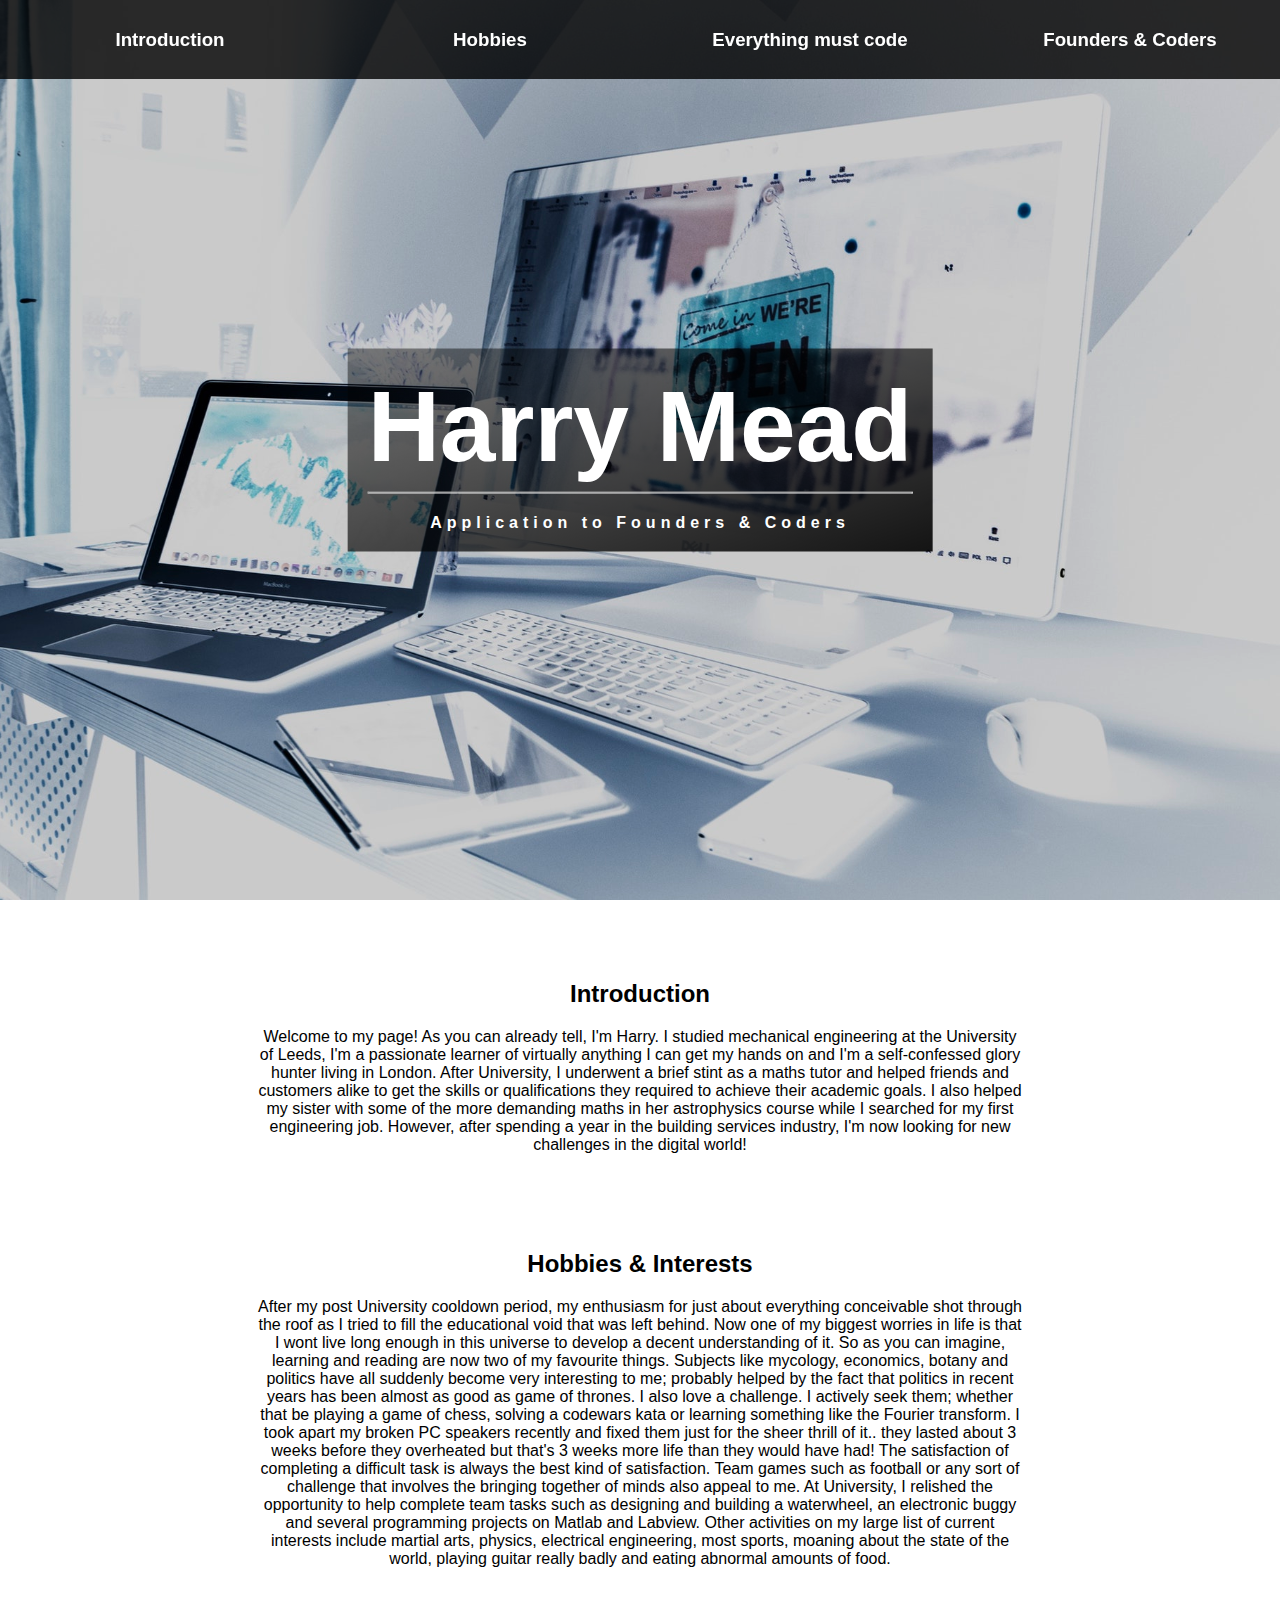
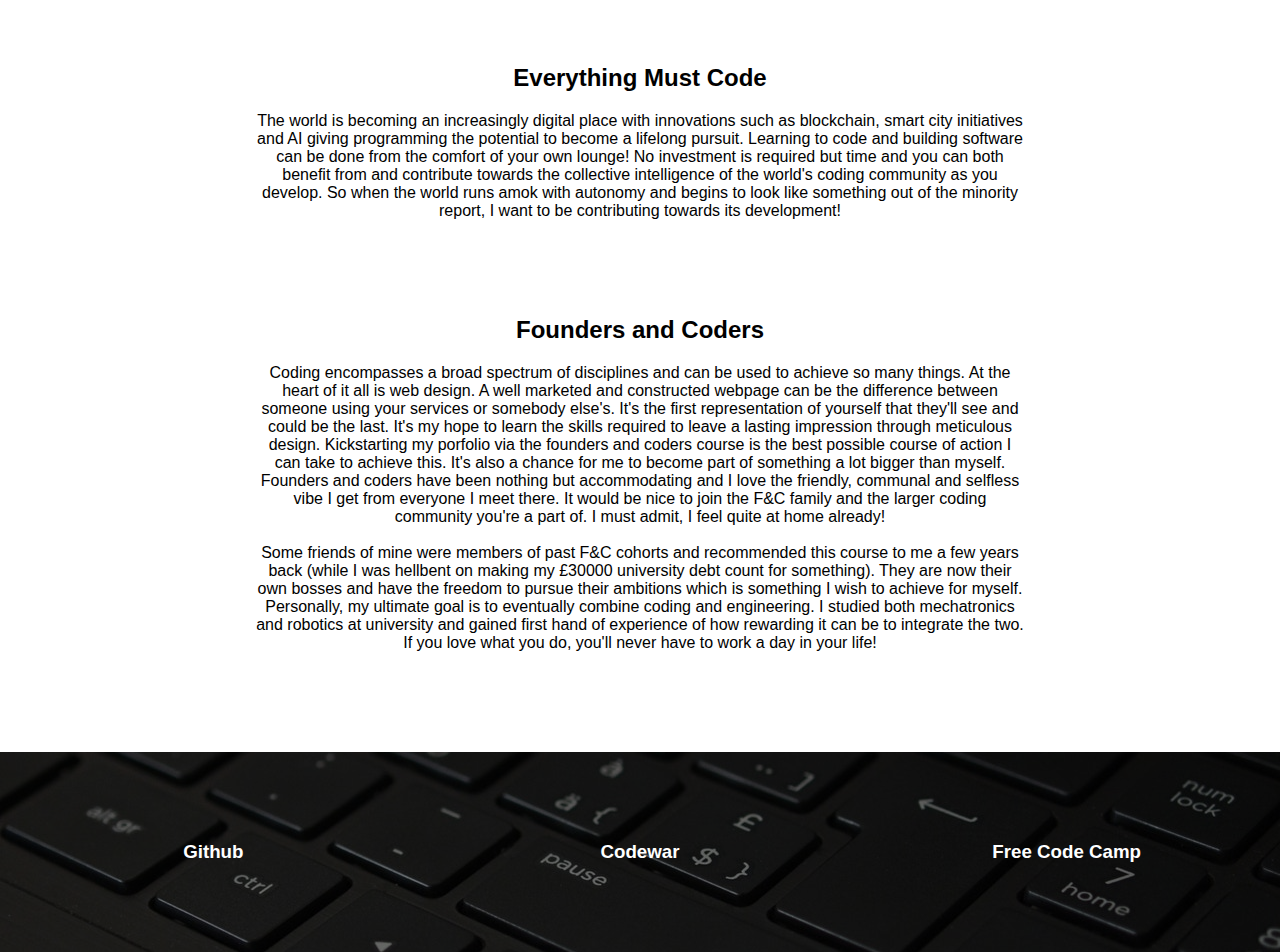
==== Harry Mead/index.html @ 723b5fd2 "Add files via upload" ====
<!DOCTYPE html>
<html>

	<head>
		<title>Harry Mead</title>
		<link href="./style.css" type="text/css" rel="stylesheet">
	</head>

	<body>

		<nav>
			<div class="nav-item nav-item-1">
				<a href="#intro"><h3>Introduction</h3></a>
			</div>
			<div class="nav-item nav-item-2">

				<a href="#hobbies"><h3>Hobbies</h3></a>
			</div>
			<div class="nav-item nav-item-3">

				<a href="#emc"><h3>Everything must code</h3></a>
			</div>
			<div class="nav-item nav-item-4">

				<a href="#f&c"><h3>Founders & Coders</h3></a>
			</div>
		</nav>

		<header>


			<div class="container-header">


				<h1 class="main main-name">Harry Mead</h1>
				<hr class="separator">
				<h4 class="main main-sub">Application to Founders & Coders</h4>

			</div>



		</header>

		<div class="nav-to" id="intro"></div>
		<section class="text intro">
			<h2> Introduction </h2>
			<p> Welcome to my page! As you can already tell, I'm Harry. I studied mechanical engineering at the University of Leeds, I'm a passionate learner of virtually anything I can get my hands on and I'm a self-confessed glory hunter living in London. After
				University, I underwent a brief stint as a maths tutor and helped friends and customers alike to get the skills or qualifications they required to achieve their academic goals. I also helped my sister with some of the more demanding maths in her astrophysics
				course while I searched for my first engineering job. However, after spending a year in the building services industry, I'm now looking for new challenges in the digital world!
			</p>
		</section>
		<div class="nav-to" id="hobbies"></div>
		<section class="text">
			<h2> Hobbies & Interests </h2>
			<p> After my post University cooldown period, my enthusiasm for just about everything conceivable shot through the roof as I tried to fill the educational void that was left behind. Now one of my biggest worries in life is that I wont live long enough
				in this universe to develop a decent understanding of it. So as you can imagine, learning and reading are now two of my favourite things. Subjects like mycology, economics, botany and politics have all suddenly become very interesting to me; probably
				helped by the fact that politics in recent years has been almost as good as game of thrones. I also love a challenge. I actively seek them; whether that be playing a game of chess, solving a codewars kata or learning something like the Fourier transform.
				I took apart my broken PC speakers recently and fixed them just for the sheer thrill of it.. they lasted about 3 weeks before they overheated but that's 3 weeks more life than they would have had! The satisfaction of completing a difficult task is
				always the best kind of satisfaction. Team games such as football or any sort of challenge that involves the bringing together of minds also appeal to me. At University, I relished the opportunity to help complete team tasks such as designing and
				building a waterwheel, an electronic buggy and several programming projects on Matlab and Labview. Other activities on my large list of current interests include martial arts, physics, electrical engineering, most sports, moaning about the state of
				the world, playing guitar really badly and eating abnormal amounts of food.
			</p>
		</section>
		<div class="nav-to" id="emc"></div>
		<section class="text ">
			<h2> Everything Must Code </h2>
			<p> The world is becoming an increasingly digital place with innovations such as blockchain, smart city initiatives and AI giving programming the potential to become a lifelong pursuit. Learning to code and building software can be done from the comfort
				of your own lounge! No investment is required but time and you can both benefit from and contribute towards the collective intelligence of the world's coding community as you develop. So when the world runs amok with autonomy and begins to look like
				something out of the minority report, I want to be contributing towards its development!
			</p>
		</section>
		<div class="nav-to" id="f&c"></div>
		<section class="text ">
			<h2> Founders and Coders </h2>
			<p> Coding encompasses a broad spectrum of disciplines and can be used to achieve so many things. At the heart of it all is web design. A well marketed and constructed webpage can be the difference between someone using your services or somebody else's.
				It's the first representation of yourself that they'll see and could be the last. It's my hope to learn the skills required to leave a lasting impression through meticulous design. Kickstarting my porfolio via the founders and coders course is the
				best possible course of action I can take to achieve this. It's also a chance for me to become part of something a lot bigger than myself. Founders and coders have been nothing but accommodating and I love the friendly, communal and selfless vibe
				I get from everyone I meet there. It would be nice to join the F&C family and the larger coding community you're a part of. I must admit, I feel quite at home already!
				<br>
				<br> Some friends of mine were members of past F&C cohorts and recommended this course to me a few years back (while I was hellbent on making my £30000 university debt count for something). They are now their own bosses and have the freedom to pursue
				their ambitions which is something I wish to achieve for myself. Personally, my ultimate goal is to eventually combine coding and engineering. I studied both mechatronics and robotics at university and gained first hand of experience of how rewarding
				it can be to integrate the two. If you love what you do, you'll never have to work a day in your life!
			</p>
		</section>
		<footer>
			<div class="nav-item nav-item-footer nav-item-github">
				<a href="https://github.com/harryyy27"><h3>Github</h3></a>
			</div>
			<div class="nav-item nav-item-footer nav-item-2">

				<a href="https://www.codewars.com/users/harryyy27"><h3>Codewar</h3></a>
			</div>
			<div class="nav-item nav-item-footer nav-item-3">

				<a href="https://www.freecodecamp.org/harryyy27"><h3>Free Code Camp</h3></a>
			</div>
		</footer>
	</body>
	</hmtl>
---- Harry Mead/style.css ----
body{
	padding: 0;
	margin: 0;

	font-family: sans-serif;
}

a{
	text-decoration: none;
}

header{

	position: relative;

	/* display: flex; */

	height: 100vh;
	background-image: url("media/hero.jpg");
	background-size: cover;
	background-position: center;
	background-color: #fff;
	background-blend-mode: difference;
	background-attachment: fixed;

	/* clip-path: polygon(0% 0%, 100% 0%, 100% 80%, 0% 100%); */

}

nav{

	display: flex;

	padding: 10px;
	width: 100%;
	background: rgba(0, 0, 0, .8);
	position: fixed;
	top: 0;
	left: 0;
	z-index: 5;
}



.nav-item{

	display: flex;
	justify-content: center;
	align-items: center;

	flex-basis: 0;
	flex-grow: 1;

}

.nav-item a{
	color: #fff;
}

.container-header{

	position: absolute;
	left: 50%;
	top: 50%;
	transform: translate(-50%, -50%);
	text-align: center;
	background: linear-gradient(to bottom right, rgba(0, 0, 0, .4) ,rgba(0, 0, 0, .9));
	color: #fff;
	padding: 20px;

}



.main{

	margin: 0;
	padding: 0;

}

.main-name{
	font-size: 100px;

}

.main-sub{
	margin-top: 20px;
	letter-spacing: 5px;
}




.text{


	margin: auto;
	margin-top: 20px;
	width: 60%;

	text-align: center;


}

footer{

	display: flex;

	margin-top: 100px;

	height: 200px;
	width: 100%;

	background-image: url("media/keyboard.jpg");
	background-size: cover;
	background-position: center;
}

.nav-item-footer{
	background-color: rgba(0, 0, 0, .5);
}

.nav-to{
	height: 60px
}


@media only screen and (max-width: 700px) {

	.main-name{
		font-size: 60px;
	}
	.main-sub{
		font-size: 14px;
	}
	.nav-item{

		font-size: 12px;

	}
	.text{
		width: 90%;
		text-align: justify;
	}

	footer, nav{
		flex-direction: column;
	}

	nav .nav-item{
		margin: 20px;
	}

}
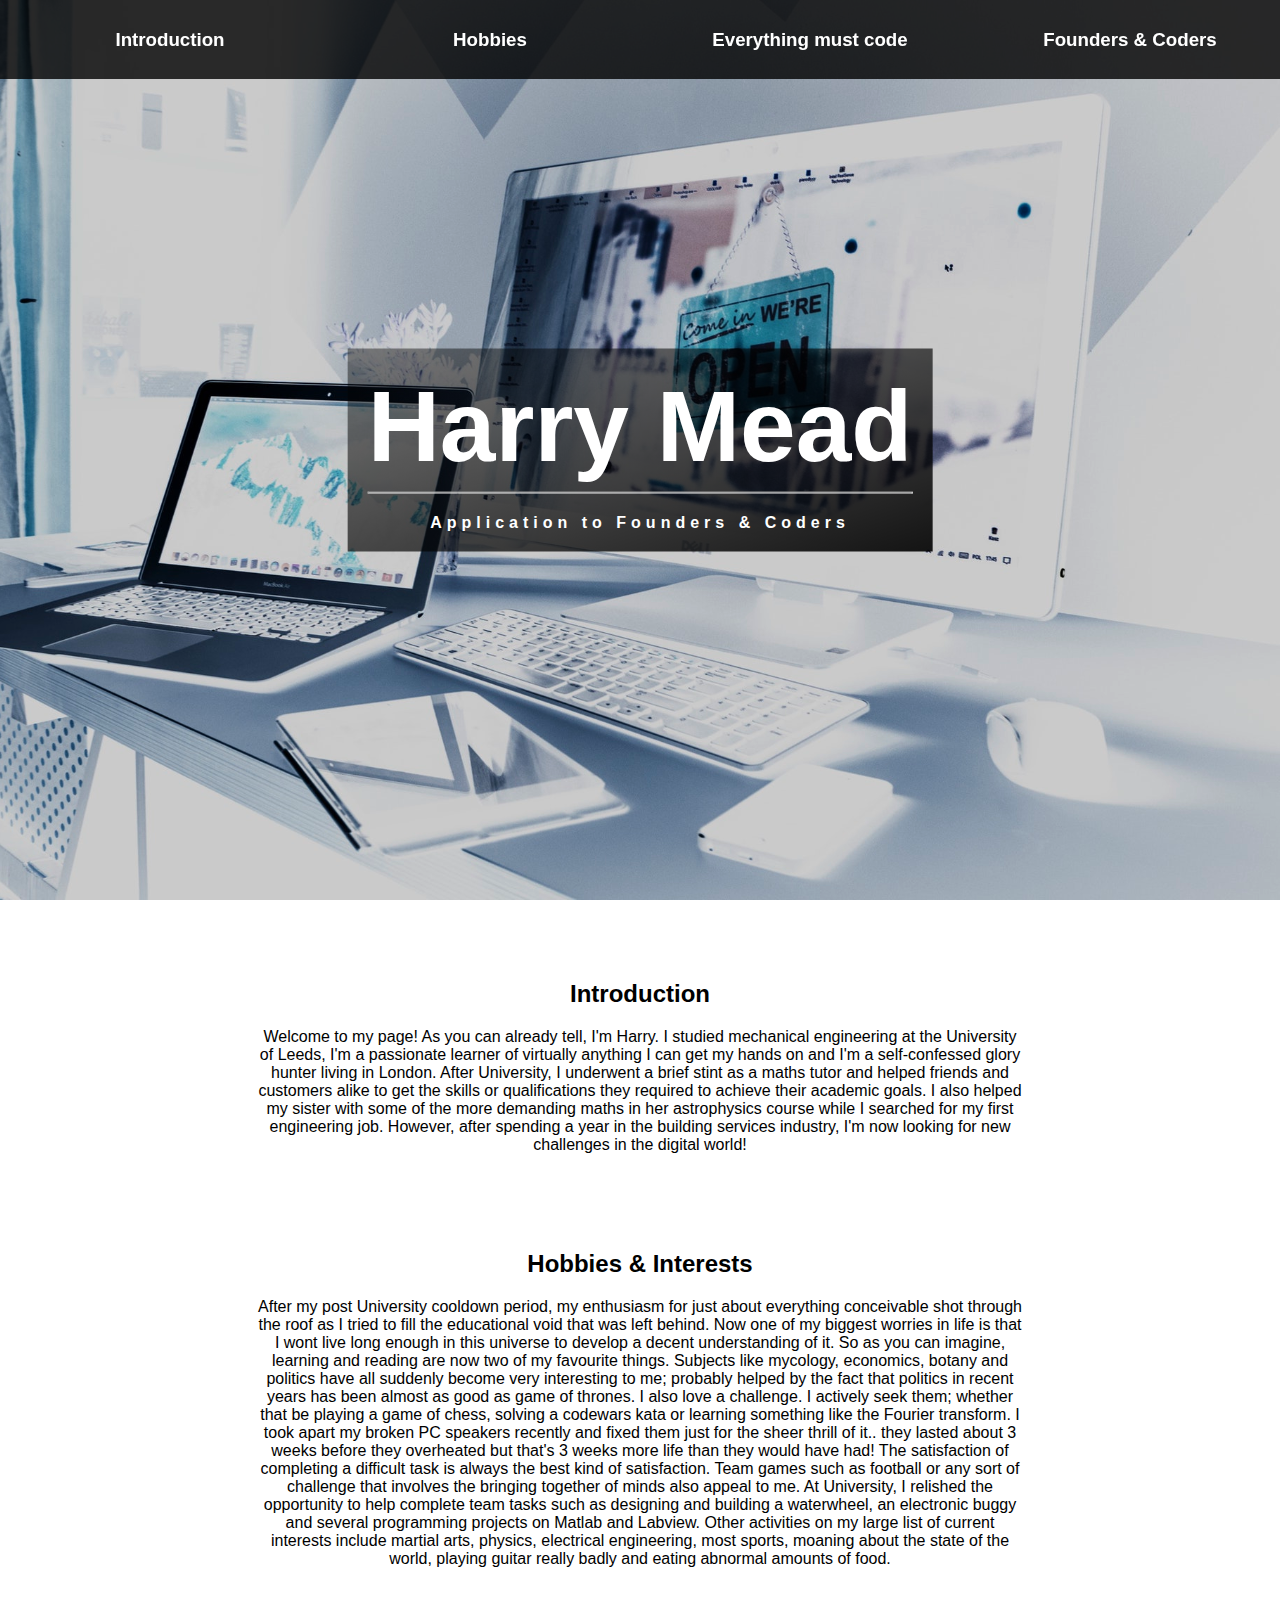
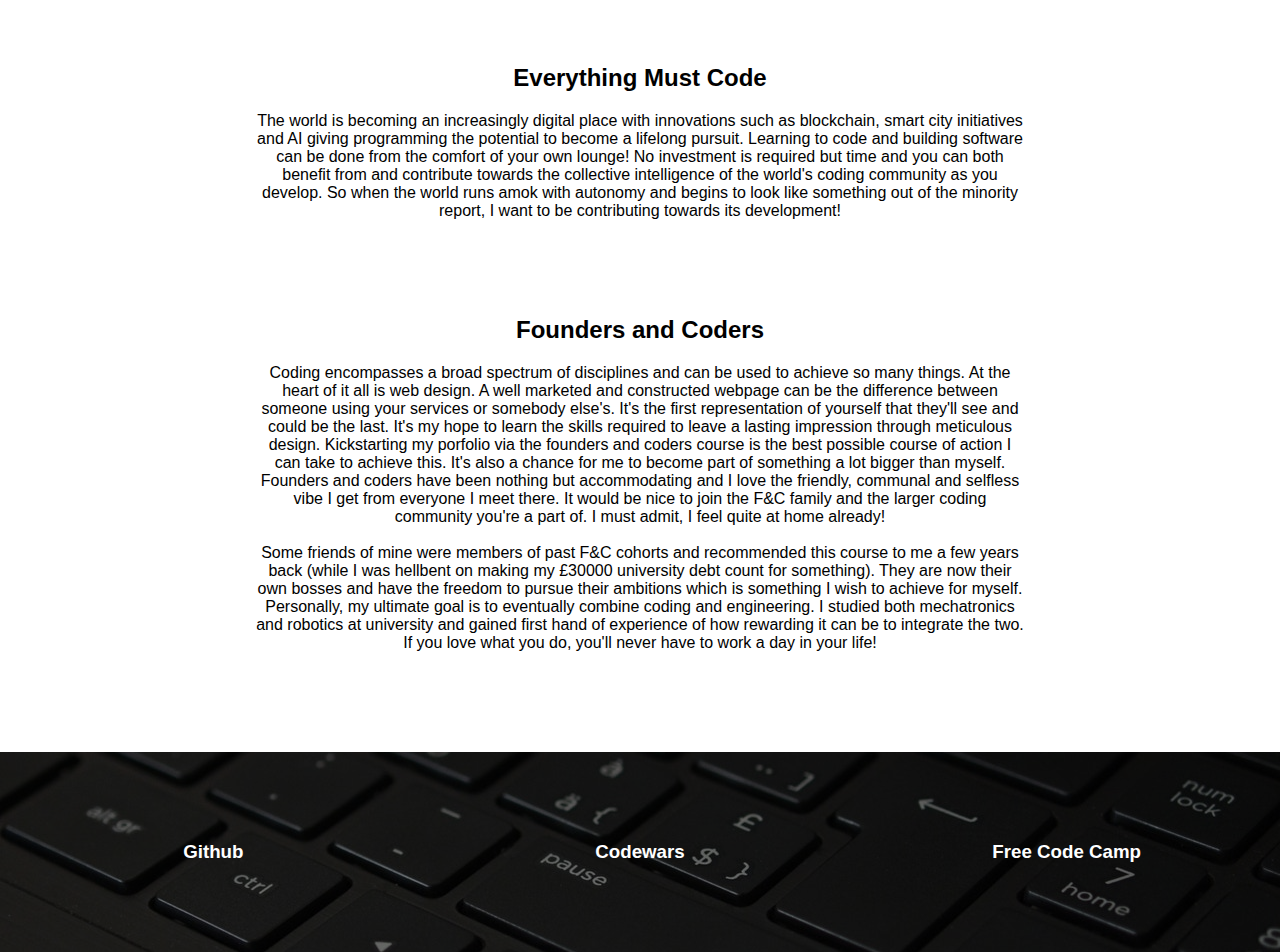
==== commit 0c0283c6: "Update index.html" ====
--- a/Harry Mead/index.html
+++ b/Harry Mead/index.html
@@ -89,7 +89,7 @@
 			</div>
 			<div class="nav-item nav-item-footer nav-item-2">
 
-				<a href="https://www.codewars.com/users/harryyy27"><h3>Codewar</h3></a>
+				<a href="https://www.codewars.com/users/harryyy27"><h3>Codewars</h3></a>
 			</div>
 			<div class="nav-item nav-item-footer nav-item-3">
 
